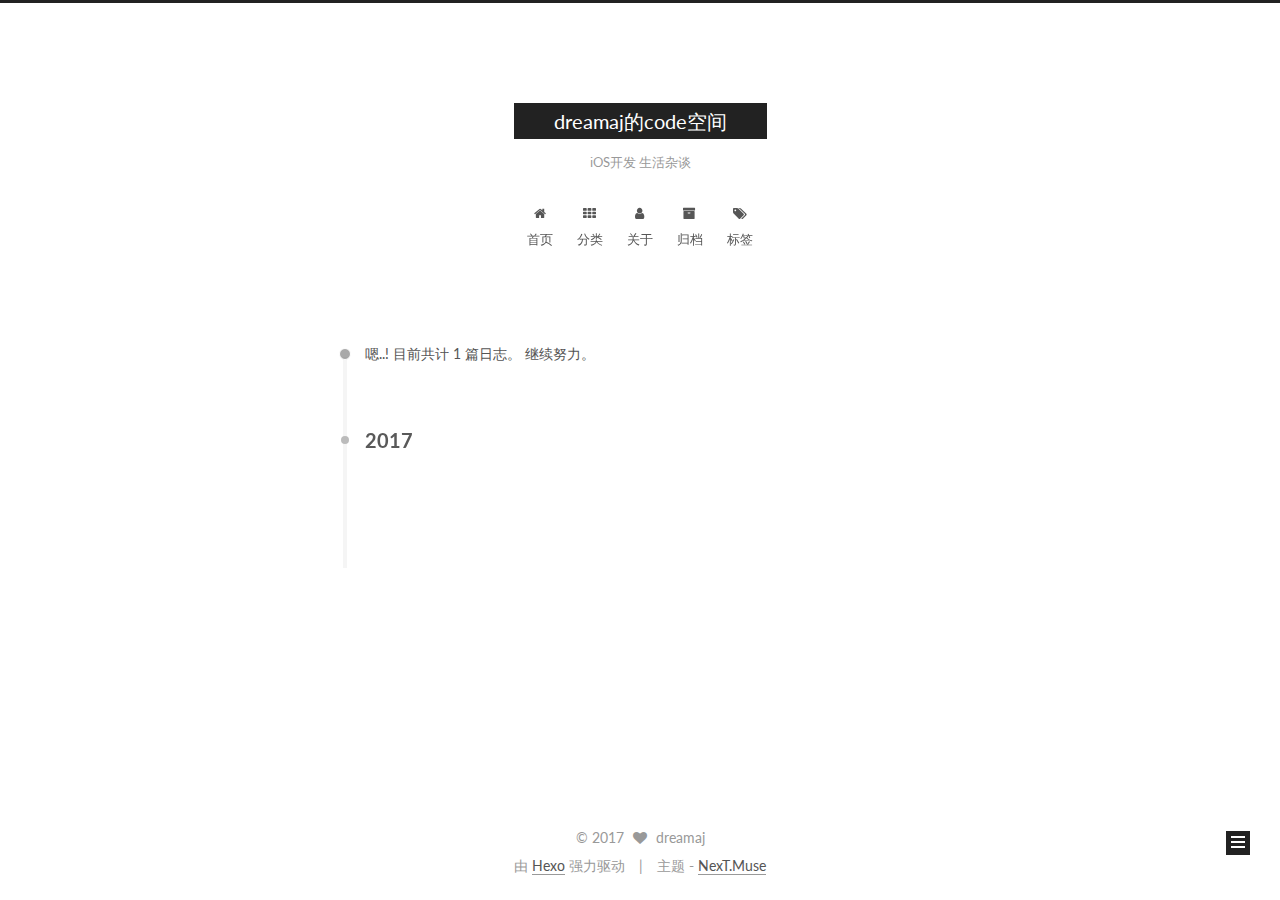
==== archives/index.html @ bb75f22f "Site updated: 2017-03-11 13:12:48" ====
<!doctype html>



  


<html class="theme-next muse use-motion" lang="zh-Hans">
<head>
  <meta charset="UTF-8"/>
<meta http-equiv="X-UA-Compatible" content="IE=edge" />
<meta name="viewport" content="width=device-width, initial-scale=1, maximum-scale=1"/>



<meta http-equiv="Cache-Control" content="no-transform" />
<meta http-equiv="Cache-Control" content="no-siteapp" />















  
  
  <link href="/lib/fancybox/source/jquery.fancybox.css?v=2.1.5" rel="stylesheet" type="text/css" />




  
  
  
  

  
    
    
  

  

  

  

  

  
    
    
    <link href="//fonts.googleapis.com/css?family=Lato:300,300italic,400,400italic,700,700italic&subset=latin,latin-ext" rel="stylesheet" type="text/css">
  






<link href="/lib/font-awesome/css/font-awesome.min.css?v=4.6.2" rel="stylesheet" type="text/css" />

<link href="/css/main.css?v=5.1.0" rel="stylesheet" type="text/css" />


  <meta name="keywords" content="Hexo, NexT" />








  <link rel="shortcut icon" type="image/x-icon" href="/favicon.ico?v=5.1.0" />






<meta name="description" content="iOS开发 生活杂谈">
<meta property="og:type" content="website">
<meta property="og:title" content="dreamaj的code空间">
<meta property="og:url" content="https://dreamaj.github.io/archives/index.html">
<meta property="og:site_name" content="dreamaj的code空间">
<meta property="og:description" content="iOS开发 生活杂谈">
<meta name="twitter:card" content="summary">
<meta name="twitter:title" content="dreamaj的code空间">
<meta name="twitter:description" content="iOS开发 生活杂谈">



<script type="text/javascript" id="hexo.configurations">
  var NexT = window.NexT || {};
  var CONFIG = {
    root: '/',
    scheme: 'Muse',
    sidebar: {"position":"left","display":"always","offset":12,"offset_float":0,"b2t":false,"scrollpercent":false},
    fancybox: true,
    motion: true,
    duoshuo: {
      userId: '0',
      author: '博主'
    },
    algolia: {
      applicationID: '',
      apiKey: '',
      indexName: '',
      hits: {"per_page":10},
      labels: {"input_placeholder":"Search for Posts","hits_empty":"We didn't find any results for the search: ${query}","hits_stats":"${hits} results found in ${time} ms"}
    }
  };
</script>



  <link rel="canonical" href="https://dreamaj.github.io/archives/"/>





  <title> 归档 | dreamaj的code空间 </title>
</head>

<body itemscope itemtype="http://schema.org/WebPage" lang="zh-Hans">

  














  
  
    
  

  <div class="container one-collumn sidebar-position-left  page-archive  ">
    <div class="headband"></div>

    <header id="header" class="header" itemscope itemtype="http://schema.org/WPHeader">
      <div class="header-inner"><div class="site-brand-wrapper">
  <div class="site-meta ">
    

    <div class="custom-logo-site-title">
      <a href="/"  class="brand" rel="start">
        <span class="logo-line-before"><i></i></span>
        <span class="site-title">dreamaj的code空间</span>
        <span class="logo-line-after"><i></i></span>
      </a>
    </div>
      
        <p class="site-subtitle">iOS开发 生活杂谈</p>
      
  </div>

  <div class="site-nav-toggle">
    <button>
      <span class="btn-bar"></span>
      <span class="btn-bar"></span>
      <span class="btn-bar"></span>
    </button>
  </div>
</div>

<nav class="site-nav">
  

  
    <ul id="menu" class="menu">
      
        
        <li class="menu-item menu-item-home">
          <a href="/" rel="section">
            
              <i class="menu-item-icon fa fa-fw fa-home"></i> <br />
            
            首页
          </a>
        </li>
      
        
        <li class="menu-item menu-item-categories">
          <a href="/categories" rel="section">
            
              <i class="menu-item-icon fa fa-fw fa-th"></i> <br />
            
            分类
          </a>
        </li>
      
        
        <li class="menu-item menu-item-about">
          <a href="/about/about.html" rel="section">
            
              <i class="menu-item-icon fa fa-fw fa-user"></i> <br />
            
            关于
          </a>
        </li>
      
        
        <li class="menu-item menu-item-archives">
          <a href="/archives" rel="section">
            
              <i class="menu-item-icon fa fa-fw fa-archive"></i> <br />
            
            归档
          </a>
        </li>
      
        
        <li class="menu-item menu-item-tags">
          <a href="/tags" rel="section">
            
              <i class="menu-item-icon fa fa-fw fa-tags"></i> <br />
            
            标签
          </a>
        </li>
      

      
    </ul>
  

  
</nav>



 </div>
    </header>

    <main id="main" class="main">
      <div class="main-inner">
        <div class="content-wrap">
          <div id="content" class="content">
            

  <section id="posts" class="posts-collapse">
    <span class="archive-move-on"></span>

    <span class="archive-page-counter">
      
      
      
        
      
      嗯..! 目前共计 1 篇日志。 继续努力。
    </span>

    

      
      
      

      
        
        <div class="collection-title">
          <h2 class="archive-year motion-element" id="archive-year-2017">2017</h2>
        </div>
      
      

      

  <article class="post post-type-normal" itemscope itemtype="http://schema.org/Article">
    <header class="post-header">

      <h1 class="post-title">
        
            <a class="post-title-link" href="/2017/03/11/hello-world/" itemprop="url">
              
                <span itemprop="name">Hello World</span>
              
            </a>
        
      </h1>

      <div class="post-meta">
        <time class="post-time" itemprop="dateCreated"
              datetime="2017-03-11T13:02:36+08:00"
              content="2017-03-11" >
          03-11
        </time>
      </div>

    </header>
  </article>



    

  </section>

  


          
          </div>
          


          

        </div>
        
          
  
  <div class="sidebar-toggle">
    <div class="sidebar-toggle-line-wrap">
      <span class="sidebar-toggle-line sidebar-toggle-line-first"></span>
      <span class="sidebar-toggle-line sidebar-toggle-line-middle"></span>
      <span class="sidebar-toggle-line sidebar-toggle-line-last"></span>
    </div>
  </div>

  <aside id="sidebar" class="sidebar">
    <div class="sidebar-inner">

      

      

      <section class="site-overview sidebar-panel sidebar-panel-active">
        <div class="site-author motion-element" itemprop="author" itemscope itemtype="http://schema.org/Person">
          <img class="site-author-image" itemprop="image"
               src="/uploads/avatar.jpg"
               alt="dreamaj" />
          <p class="site-author-name" itemprop="name">dreamaj</p>
           
              <p class="site-description motion-element" itemprop="description">iOS开发 生活杂谈</p>
          
        </div>
        <nav class="site-state motion-element">

          
            <div class="site-state-item site-state-posts">
              <a href="/archives">
                <span class="site-state-item-count">1</span>
                <span class="site-state-item-name">日志</span>
              </a>
            </div>
          

          

          

        </nav>

        

        <div class="links-of-author motion-element">
          
        </div>

        
        

        
        

        


      </section>

      

      

    </div>
  </aside>


        
      </div>
    </main>

    <footer id="footer" class="footer">
      <div class="footer-inner">
        <div class="copyright" >
  
  &copy; 
  <span itemprop="copyrightYear">2017</span>
  <span class="with-love">
    <i class="fa fa-heart"></i>
  </span>
  <span class="author" itemprop="copyrightHolder">dreamaj</span>
</div>


<div class="powered-by">
  由 <a class="theme-link" href="https://hexo.io">Hexo</a> 强力驱动
</div>

<div class="theme-info">
  主题 -
  <a class="theme-link" href="https://github.com/iissnan/hexo-theme-next">
    NexT.Muse
  </a>
</div>


        

        
      </div>
    </footer>

    
      <div class="back-to-top">
        <i class="fa fa-arrow-up"></i>
        
      </div>
    
    
  </div>

  

<script type="text/javascript">
  if (Object.prototype.toString.call(window.Promise) !== '[object Function]') {
    window.Promise = null;
  }
</script>









  




  
  <script type="text/javascript" src="/lib/jquery/index.js?v=2.1.3"></script>

  
  <script type="text/javascript" src="/lib/fastclick/lib/fastclick.min.js?v=1.0.6"></script>

  
  <script type="text/javascript" src="/lib/jquery_lazyload/jquery.lazyload.js?v=1.9.7"></script>

  
  <script type="text/javascript" src="/lib/velocity/velocity.min.js?v=1.2.1"></script>

  
  <script type="text/javascript" src="/lib/velocity/velocity.ui.min.js?v=1.2.1"></script>

  
  <script type="text/javascript" src="/lib/fancybox/source/jquery.fancybox.pack.js?v=2.1.5"></script>


  


  <script type="text/javascript" src="/js/src/utils.js?v=5.1.0"></script>

  <script type="text/javascript" src="/js/src/motion.js?v=5.1.0"></script>



  
  

  
  
    <script type="text/javascript" id="motion.page.archive">
      $('.archive-year').velocity('transition.slideLeftIn');
    </script>
  


  


  <script type="text/javascript" src="/js/src/bootstrap.js?v=5.1.0"></script>



  



  




	





  





  





  



  
  

  

  

  

  


  

</body>
</html>
---- css/main.css ----
/* normalize.css v3.0.2 | MIT License | git.io/normalize */
html {
  font-family: sans-serif; /* 1 */
  -ms-text-size-adjust: 100%; /* 2 */
  -webkit-text-size-adjust: 100%; /* 2 */
}
body {
  margin: 0;
}
article,
aside,
details,
figcaption,
figure,
footer,
header,
hgroup,
main,
menu,
nav,
section,
summary {
  display: block;
}
audio,
canvas,
progress,
video {
  display: inline-block; /* 1 */
  vertical-align: baseline; /* 2 */
}
audio:not([controls]) {
  display: none;
  height: 0;
}
[hidden],
template {
  display: none;
}
a {
  background-color: transparent;
}
a:active,
a:hover {
  outline: 0;
}
abbr[title] {
  border-bottom: 1px dotted;
}
b,
strong {
  font-weight: bold;
}
dfn {
  font-style: italic;
}
h1 {
  font-size: 2em;
  margin: 0.67em 0;
}
mark {
  background: #ff0;
  color: #000;
}
small {
  font-size: 80%;
}
sub,
sup {
  font-size: 75%;
  line-height: 0;
  position: relative;
  vertical-align: baseline;
}
sup {
  top: -0.5em;
}
sub {
  bottom: -0.25em;
}
img {
  border: 0;
}
svg:not(:root) {
  overflow: hidden;
}
figure {
  margin: 1em 40px;
}
hr {
  -moz-box-sizing: content-box;
  box-sizing: content-box;
  height: 0;
}
pre {
  overflow: auto;
}
code,
kbd,
pre,
samp {
  font-family: monospace, monospace;
  font-size: 1em;
}
button,
input,
optgroup,
select,
textarea {
  color: inherit; /* 1 */
  font: inherit; /* 2 */
  margin: 0; /* 3 */
}
button {
  overflow: visible;
}
button,
select {
  text-transform: none;
}
button,
html input[type="button"],
input[type="reset"],
input[type="submit"] {
  -webkit-appearance: button; /* 2 */
  cursor: pointer; /* 3 */
}
button[disabled],
html input[disabled] {
  cursor: default;
}
button::-moz-focus-inner,
input::-moz-focus-inner {
  border: 0;
  padding: 0;
}
input {
  line-height: normal;
}
input[type="checkbox"],
input[type="radio"] {
  box-sizing: border-box; /* 1 */
  padding: 0; /* 2 */
}
input[type="number"]::-webkit-inner-spin-button,
input[type="number"]::-webkit-outer-spin-button {
  height: auto;
}
input[type="search"] {
  -webkit-appearance: textfield; /* 1 */
  -moz-box-sizing: content-box;
  -webkit-box-sizing: content-box; /* 2 */
  box-sizing: content-box;
}
input[type="search"]::-webkit-search-cancel-button,
input[type="search"]::-webkit-search-decoration {
  -webkit-appearance: none;
}
fieldset {
  border: 1px solid #c0c0c0;
  margin: 0 2px;
  padding: 0.35em 0.625em 0.75em;
}
legend {
  border: 0; /* 1 */
  padding: 0; /* 2 */
}
textarea {
  overflow: auto;
}
optgroup {
  font-weight: bold;
}
table {
  border-collapse: collapse;
  border-spacing: 0;
}
td,
th {
  padding: 0;
}
::selection {
  background: #262a30;
  color: #fff;
}
body {
  position: relative;
  font-family: 'Lato', "PingFang SC", "Microsoft YaHei", sans-serif;
  font-size: 14px;
  line-height: 2;
  color: #555;
  background: #fff;
}
@media (max-width: 767px) {
  body {
    padding-right: 0 !important;
  }
}
@media (min-width: 768px) and (max-width: 991px) {
  body {
    padding-right: 0 !important;
  }
}
@media (min-width: 1600px) {
  body {
    font-size: 16px;
  }
}
h1,
h2,
h3,
h4,
h5,
h6 {
  margin: 0;
  padding: 0;
  font-weight: bold;
  line-height: 1.5;
  font-family: 'Lato', "PingFang SC", "Microsoft YaHei", sans-serif;
}
h2,
h3,
h4,
h5,
h6 {
  margin: 20px 0 15px;
}
h1 {
  font-size: 22px;
}
@media (max-width: 767px) {
  h1 {
    font-size: 18px;
  }
}
h2 {
  font-size: 20px;
}
@media (max-width: 767px) {
  h2 {
    font-size: 16px;
  }
}
h3 {
  font-size: 18px;
}
@media (max-width: 767px) {
  h3 {
    font-size: 14px;
  }
}
h4 {
  font-size: 16px;
}
@media (max-width: 767px) {
  h4 {
    font-size: 12px;
  }
}
h5 {
  font-size: 14px;
}
@media (max-width: 767px) {
  h5 {
    font-size: 10px;
  }
}
h6 {
  font-size: 12px;
}
@media (max-width: 767px) {
  h6 {
    font-size: 8px;
  }
}
p {
  margin: 0 0 25px 0;
}
a {
  color: #555;
  text-decoration: none;
  border-bottom: 1px solid #999;
  word-wrap: break-word;
}
a:hover {
  color: #222;
  border-bottom-color: #222;
}
blockquote {
  margin: 0;
  padding: 0;
}
img {
  display: block;
  margin: auto;
  max-width: 100%;
  height: auto;
}
hr {
  margin: 40px 0;
  height: 3px;
  border: none;
  background-color: #ddd;
  background-image: repeating-linear-gradient(-45deg, #fff, #fff 4px, transparent 4px, transparent 8px);
}
blockquote {
  padding: 0 15px;
  color: #666;
  border-left: 4px solid #ddd;
}
blockquote cite::before {
  content: "-";
  padding: 0 5px;
}
dt {
  font-weight: 700;
}
dd {
  margin: 0;
  padding: 0;
}
.text-left {
  text-align: left;
}
.text-center {
  text-align: center;
}
.text-right {
  text-align: right;
}
.text-justify {
  text-align: justify;
}
.text-nowrap {
  white-space: nowrap;
}
.text-lowercase {
  text-transform: lowercase;
}
.text-uppercase {
  text-transform: uppercase;
}
.text-capitalize {
  text-transform: capitalize;
}
.center-block {
  display: block;
  margin-left: auto;
  margin-right: auto;
}
.clearfix:before,
.clearfix:after {
  content: " ";
  display: table;
}
.clearfix:after {
  clear: both;
}
.pullquote {
  width: 45%;
}
.pullquote.left {
  float: left;
  margin-left: 5px;
  margin-right: 10px;
}
.pullquote.right {
  float: right;
  margin-left: 10px;
  margin-right: 5px;
}
.affix.affix.affix {
  position: fixed;
}
.translation {
  margin-top: -20px;
  font-size: 14px;
  color: #999;
}
.scrollbar-measure {
  width: 100px;
  height: 100px;
  overflow: scroll;
  position: absolute;
  top: -9999px;
}
.use-motion .motion-element {
  opacity: 0;
}
table {
  margin: 20px 0;
  width: 100%;
  border-collapse: collapse;
  border-spacing: 0;
  border: 1px solid #ddd;
  font-size: 14px;
  table-layout: fixed;
  word-wrap: break-all;
}
table>tbody>tr:nth-of-type(odd) {
  background-color: #f9f9f9;
}
table>tbody>tr:hover {
  background-color: #f5f5f5;
}
caption,
th,
td {
  padding: 8px;
  text-align: left;
  vertical-align: middle;
  font-weight: normal;
}
th,
td {
  border-bottom: 3px solid #ddd;
  border-right: 1px solid #eee;
}
th {
  padding-bottom: 10px;
  font-weight: 700;
}
td {
  border-bottom-width: 1px;
}
html,
body {
  height: 100%;
}
.container {
  position: relative;
  min-height: 100%;
}
.header-inner {
  margin: 0 auto;
  padding: 100px 0 70px;
  width: 700px;
}
@media (min-width: 1600px) {
  .container .header-inner {
    width: 900px;
  }
}
.main {
  padding-bottom: 150px;
}
.main-inner {
  margin: 0 auto;
  width: 700px;
}
@media (min-width: 1600px) {
  .container .main-inner {
    width: 900px;
  }
}
.footer {
  position: absolute;
  left: 0;
  bottom: 0;
  width: 100%;
  min-height: 50px;
}
.footer-inner {
  box-sizing: border-box;
  margin: 20px auto;
  width: 700px;
}
@media (min-width: 1600px) {
  .container .footer-inner {
    width: 900px;
  }
}
pre,
.highlight {
  overflow: auto;
  margin: 20px 0;
  padding: 0;
  font-size: 13px;
  color: #ccc;
  background: #2d2d2d;
  line-height: 1.6;
}
pre,
code {
  font-family: consolas, Menlo, "PingFang SC", "Microsoft YaHei", monospace;
}
code {
  padding: 2px 4px;
  word-wrap: break-word;
  color: #555;
  background: #eee;
  border-radius: 3px;
  font-size: 13px;
}
pre code {
  padding: 0;
  color: #ccc;
  background: none;
  text-shadow: none;
}
.highlight {
  border-radius: 1px;
}
.highlight pre {
  border: none;
  margin: 0;
  padding: 10px 0;
}
.highlight table {
  margin: 0;
  width: auto;
  border: none;
}
.highlight td {
  border: none;
  padding: 0;
}
.highlight figcaption {
  font-size: 1em;
  color: #ccc;
  line-height: 1em;
  margin-bottom: 1em;
}
.highlight figcaption:before,
.highlight figcaption:after {
  content: " ";
  display: table;
}
.highlight figcaption:after {
  clear: both;
}
.highlight figcaption a {
  float: right;
  color: #ccc;
}
.highlight figcaption a:hover {
  border-bottom-color: #ccc;
}
.highlight .gutter pre {
  padding-left: 10px;
  padding-right: 10px;
  color: #999;
  text-align: right;
  background-color: #1b1b1b;
}
.highlight .code pre {
  padding-left: 10px;
  padding-right: 10px;
  background-color: #2d2d2d;
}
.highlight .line {
  height: 20px;
}
.gutter {
  -webkit-user-select: none;
  -moz-user-select: none;
  -ms-user-select: none;
  user-select: none;
}
.gist table {
  width: auto;
}
.gist table td {
  border: none;
}
pre .deletion {
  background: #008000;
}
pre .addition {
  background: #800000;
}
pre .meta {
  color: #c9c;
}
pre .comment {
  color: #999;
}
pre .variable,
pre .attribute,
pre .tag,
pre .regexp,
pre .ruby .constant,
pre .xml .tag .title,
pre .xml .pi,
pre .xml .doctype,
pre .html .doctype,
pre .css .id,
pre .css .class,
pre .css .pseudo {
  color: #f2777a;
}
pre .number,
pre .preprocessor,
pre .built_in,
pre .literal,
pre .params,
pre .constant,
pre .command {
  color: #f99157;
}
pre .ruby .class .title,
pre .css .rules .attribute,
pre .string,
pre .value,
pre .inheritance,
pre .header,
pre .ruby .symbol,
pre .xml .cdata,
pre .special,
pre .number,
pre .formula {
  color: #9c9;
}
pre .title,
pre .css .hexcolor {
  color: #6cc;
}
pre .function,
pre .python .decorator,
pre .python .title,
pre .ruby .function .title,
pre .ruby .title .keyword,
pre .perl .sub,
pre .javascript .title,
pre .coffeescript .title {
  color: #69c;
}
pre .keyword,
pre .javascript .function {
  color: #c9c;
}
.full-image.full-image.full-image {
  border: none;
  max-width: 100%;
  width: auto;
  margin: 20px auto;
}
@media (min-width: 992px) {
  .full-image.full-image.full-image {
    max-width: none;
    width: 110%;
    margin: 25px -5%;
  }
}
.blockquote-center,
.page-home .post-type-quote blockquote,
.page-post-detail .post-type-quote blockquote {
  position: relative;
  margin: 40px 0;
  padding: 0;
  border-left: none;
  text-align: center;
}
.blockquote-center::before,
.page-home .post-type-quote blockquote::before,
.page-post-detail .post-type-quote blockquote::before,
.blockquote-center::after,
.page-home .post-type-quote blockquote::after,
.page-post-detail .post-type-quote blockquote::after {
  position: absolute;
  content: ' ';
  display: block;
  width: 100%;
  height: 24px;
  opacity: 0.2;
  background-repeat: no-repeat;
  background-position: 0 -6px;
  background-size: 22px 22px;
}
.blockquote-center::before,
.page-home .post-type-quote blockquote::before,
.page-post-detail .post-type-quote blockquote::before {
  top: -20px;
  background-image: url("../images/quote-l.svg");
  border-top: 1px solid #ccc;
}
.blockquote-center::after,
.page-home .post-type-quote blockquote::after,
.page-post-detail .post-type-quote blockquote::after {
  bottom: -20px;
  background-image: url("../images/quote-r.svg");
  border-bottom: 1px solid #ccc;
  background-position: 100% 8px;
}
.blockquote-center p,
.page-home .post-type-quote blockquote p,
.page-post-detail .post-type-quote blockquote p,
.blockquote-center div,
.page-home .post-type-quote blockquote div,
.page-post-detail .post-type-quote blockquote div {
  text-align: center;
}
.post .post-body .group-picture img {
  box-sizing: border-box;
  padding: 0 3px;
  border: none;
}
.post .group-picture-row {
  overflow: hidden;
  margin-top: 6px;
}
.post .group-picture-row:first-child {
  margin-top: 0;
}
.post .group-picture-column {
  float: left;
}
.page-post-detail .post-body .group-picture-column {
  float: none;
  margin-top: 10px;
  width: auto !important;
}
.page-post-detail .post-body .group-picture-column img {
  margin: 0 auto;
}
.page-archive .group-picture-container {
  overflow: hidden;
}
.page-archive .group-picture-row {
  float: left;
}
.page-archive .group-picture-row:first-child {
  margin-top: 6px;
}
.page-archive .group-picture-column {
  max-width: 150px;
  max-height: 150px;
}
.note {
  padding: 20px;
  margin: 20px 0;
  border: 1px solid #eee;
  border-left-width: 5px;
  border-radius: 3px;
}
.note h2,
.note h3,
.note h4,
.note h5,
.note h6 {
  margin-top: 0;
  margin-bottom: 5px;
}
.note p:last-child {
  margin-bottom: 0;
}
.note code {
  border-radius: 3px;
}
.note+.note {
  margin-top: -5px;
}
.default {
  border-left-color: #777;
}
.default h2,
.default h3,
.default h4,
.default h5,
.default h6 {
  color: #777;
}
.primary {
  border-left-color: #428bca;
}
.primary h2,
.primary h3,
.primary h4,
.primary h5,
.primary h6 {
  color: #428bca;
}
.success {
  border-left-color: #5cb85c;
}
.success h2,
.success h3,
.success h4,
.success h5,
.success h6 {
  color: #5cb85c;
}
.danger {
  border-left-color: #d9534f;
}
.danger h2,
.danger h3,
.danger h4,
.danger h5,
.danger h6 {
  color: #d9534f;
}
.warning {
  border-left-color: #f0ad4e;
}
.warning h2,
.warning h3,
.warning h4,
.warning h5,
.warning h6 {
  color: #f0ad4e;
}
.info {
  border-left-color: #5bc0de;
}
.info h2,
.info h3,
.info h4,
.info h5,
.info h6 {
  color: #5bc0de;
}
.exturl {
  background-color: transparent;
  cursor: pointer;
  border-bottom: 1px solid #999;
}
.exturl .fa {
  font-size: 14px;
}
.exturl:active,
.exturl:hover {
  outline: 0;
  color: #222;
  border-bottom-color: #222;
}
.btn {
  display: inline-block;
  padding: 0 20px;
  font-size: 14px;
  color: #fff;
  background: #222;
  border: 2px solid #222;
  text-decoration: none;
  border-radius: 0;
  transition-property: background-color;
  transition-duration: 0.2s;
  transition-timing-function: ease-in-out;
  transition-delay: 0s;
}
.btn:hover,
.post-button .btn:hover {
  border-color: #222;
  color: #222;
  background: #fff;
}
.btn-bar {
  display: block;
  width: 22px;
  height: 2px;
  background: #555;
  border-radius: 1px;
}
.btn-bar+.btn-bar {
  margin-top: 4px;
}
.pagination {
  margin: 120px 0 40px;
  text-align: center;
  border-top: 1px solid #eee;
}
.page-number-basic,
.pagination .prev,
.pagination .next,
.pagination .page-number,
.pagination .space {
  display: inline-block;
  position: relative;
  top: -1px;
  margin: 0 10px;
  padding: 0 10px;
  line-height: 30px;
}
@media (max-width: 767px) {
  .page-number-basic,
  .pagination .prev,
  .pagination .next,
  .pagination .page-number,
  .pagination .space {
    margin: 0 5px;
  }
}
.pagination .prev,
.pagination .next,
.pagination .page-number {
  border-bottom: 0;
  border-top: 1px solid #eee;
  transition-property: border-color;
  transition-duration: 0.2s;
  transition-timing-function: ease-in-out;
  transition-delay: 0s;
}
.pagination .prev:hover,
.pagination .next:hover,
.pagination .page-number:hover {
  border-top-color: #222;
}
.pagination .space {
  padding: 0;
  margin: 0;
}
.pagination .prev {
  margin-left: 0;
}
.pagination .next {
  margin-right: 0;
}
.pagination .page-number.current {
  color: #fff;
  background: #ccc;
  border-top-color: #ccc;
}
@media (max-width: 767px) {
  .pagination {
    border-top: none;
  }
  .pagination .prev,
  .pagination .next,
  .pagination .page-number {
    margin-bottom: 10px;
    border-top: 0;
    border-bottom: 1px solid #eee;
  }
  .pagination .prev:hover,
  .pagination .next:hover,
  .pagination .page-number:hover {
    border-bottom-color: #222;
  }
}
.comments {
  margin: 60px 20px 0;
}
.tag-cloud {
  text-align: center;
}
.tag-cloud a {
  display: inline-block;
  margin: 10px;
}
.back-to-top {
  box-sizing: border-box;
  position: fixed;
  bottom: -100px;
  right: 30px;
  z-index: 1050;
  padding: 0 6px;
  width: 24px;
  background: #222;
  font-size: 12px;
  opacity: 1;
  color: #fff;
  cursor: pointer;
  text-align: center;
  -webkit-transform: translateZ(0);
  transition-property: bottom;
  transition-duration: 0.2s;
  transition-timing-function: ease-in-out;
  transition-delay: 0s;
}
@media (max-width: 767px) {
  .back-to-top {
    display: none;
  }
}
@media (min-width: 768px) and (max-width: 991px) {
  .back-to-top {
    display: none;
  }
}
.back-to-top.back-to-top-on {
  bottom: 19px;
}
.header {
  background: #fff;
}
.header-inner {
  position: relative;
}
.headband {
  height: 3px;
  background: #222;
}
.site-meta {
  margin: 0;
  text-align: center;
}
@media (max-width: 767px) {
  .site-meta {
    text-align: center;
  }
}
.brand {
  position: relative;
  display: inline-block;
  padding: 0 40px;
  color: #fff;
  background: #222;
  border-bottom: none;
}
.brand:hover {
  color: #fff;
}
.logo {
  display: inline-block;
  margin-right: 5px;
  line-height: 36px;
  vertical-align: top;
}
.site-title {
  display: inline-block;
  vertical-align: top;
  line-height: 36px;
  font-size: 20px;
  font-weight: normal;
  font-family: 'Lato', "PingFang SC", "Microsoft YaHei", sans-serif;
}
.site-subtitle {
  margin-top: 10px;
  font-size: 13px;
  color: #999;
}
.use-motion .brand {
  opacity: 0;
}
.use-motion .logo,
.use-motion .site-title,
.use-motion .site-subtitle {
  opacity: 0;
  position: relative;
  top: -10px;
}
.site-nav-toggle {
  display: none;
  position: absolute;
  top: 10px;
  left: 10px;
}
@media (max-width: 767px) {
  .site-nav-toggle {
    display: block;
  }
}
.site-nav-toggle button {
  margin-top: 2px;
  padding: 9px 10px;
  background: transparent;
  border: none;
}
@media (max-width: 767px) {
  .site-nav {
    display: none;
    margin: 0 -10px;
    padding: 0 10px;
    clear: both;
    border-top: 1px solid #ddd;
  }
}
@media (min-width: 768px) and (max-width: 991px) {
  .site-nav {
    display: block !important;
  }
}
@media (min-width: 992px) {
  .site-nav {
    display: block !important;
  }
}
.menu {
  margin-top: 20px;
  padding-left: 0;
  text-align: center;
}
.menu .menu-item {
  display: inline-block;
  margin: 0 10px;
  list-style: none;
}
@media screen and (max-width: 767px) {
  .menu .menu-item {
    margin-top: 10px;
  }
}
.menu .menu-item a {
  display: block;
  font-size: 13px;
  line-height: inherit;
  border-bottom: 1px solid transparent;
  transition-property: border-color;
  transition-duration: 0.2s;
  transition-timing-function: ease-in-out;
  transition-delay: 0s;
}
.menu .menu-item a:hover {
  border-bottom-color: #222;
}
.menu .menu-item .fa {
  margin-right: 5px;
}
.use-motion .menu-item {
  opacity: 0;
}
.post-body {
  font-family: 'Lato', "PingFang SC", "Microsoft YaHei", sans-serif;
}
@media (max-width: 767px) {
  .post-body {
    word-break: break-word;
  }
}
.post-body .fancybox img {
  display: block !important;
  margin: 0 auto;
  cursor: pointer;
  cursor: zoom-in;
  cursor: -webkit-zoom-in;
}
.post-body .image-caption,
.post-body .figure .caption {
  margin: 10px auto 15px;
  text-align: center;
  font-size: 14px;
  color: #999;
  font-weight: bold;
  line-height: 1;
}
.post-sticky-flag {
  display: inline-block;
  font-size: 16px;
  -ms-transform: rotate(30deg);
  -webkit-transform: rotate(30deg);
  -moz-transform: rotate(30deg);
  -ms-transform: rotate(30deg);
  -o-transform: rotate(30deg);
  transform: rotate(30deg);
}
.posts-expand {
  padding-top: 40px;
}
@media (max-width: 767px) {
  .posts-expand {
    margin: 0 20px;
  }
  .post-body pre,
  .post-body .highlight {
    padding: 10px;
  }
  .post-body pre .gutter pre,
  .post-body .highlight .gutter pre {
    padding-right: 10px;
  }
}
@media (min-width: 992px) {
  .posts-expand .post-body {
    text-align: justify;
  }
}
.posts-expand .post-body h2,
.posts-expand .post-body h3,
.posts-expand .post-body h4,
.posts-expand .post-body h5,
.posts-expand .post-body h6 {
  padding-top: 10px;
}
.posts-expand .post-body h2 .header-anchor,
.posts-expand .post-body h3 .header-anchor,
.posts-expand .post-body h4 .header-anchor,
.posts-expand .post-body h5 .header-anchor,
.posts-expand .post-body h6 .header-anchor {
  float: right;
  margin-left: 10px;
  color: #ccc;
  border-bottom-style: none;
  visibility: hidden;
}
.posts-expand .post-body h2 .header-anchor:hover,
.posts-expand .post-body h3 .header-anchor:hover,
.posts-expand .post-body h4 .header-anchor:hover,
.posts-expand .post-body h5 .header-anchor:hover,
.posts-expand .post-body h6 .header-anchor:hover {
  color: inherit;
}
.posts-expand .post-body h2:hover .header-anchor,
.posts-expand .post-body h3:hover .header-anchor,
.posts-expand .post-body h4:hover .header-anchor,
.posts-expand .post-body h5:hover .header-anchor,
.posts-expand .post-body h6:hover .header-anchor {
  visibility: visible;
}
.posts-expand .post-body ul li {
  list-style: circle;
}
.posts-expand .post-body img {
  box-sizing: border-box;
  margin: auto;
  padding: 3px;
  border: 1px solid #ddd;
}
.posts-expand .fancybox img {
  margin: 0 auto;
}
@media (max-width: 767px) {
  .posts-collapse {
    margin: 0 20px;
  }
  .posts-collapse .post-title,
  .posts-collapse .post-meta {
    display: block;
    width: auto;
    text-align: left;
  }
}
.posts-collapse {
  position: relative;
  z-index: 1010;
  margin-left: 55px;
}
.posts-collapse::after {
  content: " ";
  position: absolute;
  top: 20px;
  left: 0;
  margin-left: -2px;
  width: 4px;
  height: 100%;
  background: #f5f5f5;
  z-index: -1;
}
@media (max-width: 767px) {
  .posts-collapse {
    margin: 0 20px;
  }
}
.posts-collapse .collection-title {
  position: relative;
  margin: 60px 0;
}
.posts-collapse .collection-title h2 {
  margin-left: 20px;
}
.posts-collapse .collection-title small {
  color: #bbb;
}
.posts-collapse .collection-title::before {
  content: " ";
  position: absolute;
  left: 0;
  top: 50%;
  margin-left: -4px;
  margin-top: -4px;
  width: 8px;
  height: 8px;
  background: #bbb;
  border-radius: 50%;
}
.posts-collapse .post {
  margin: 30px 0;
}
.posts-collapse .post-header {
  position: relative;
  transition-duration: 0.2s;
  transition-timing-function: ease-in-out;
  transition-delay: 0s;
  transition-property: border;
  border-bottom: 1px dashed #ccc;
}
.posts-collapse .post-header::before {
  content: " ";
  position: absolute;
  left: 0;
  top: 12px;
  width: 6px;
  height: 6px;
  margin-left: -4px;
  background: #bbb;
  border-radius: 50%;
  border: 1px solid #fff;
  transition-duration: 0.2s;
  transition-timing-function: ease-in-out;
  transition-delay: 0s;
  transition-property: background;
}
.posts-collapse .post-header:hover {
  border-bottom-color: #666;
}
.posts-collapse .post-header:hover::before {
  background: #222;
}
.posts-collapse .post-meta {
  position: absolute;
  font-size: 12px;
  left: 20px;
  top: 5px;
}
.posts-collapse .post-comments-count {
  display: none;
}
.posts-collapse .post-title {
  margin-left: 60px;
  font-size: 16px;
  font-weight: normal;
  line-height: inherit;
}
.posts-collapse .post-title::after {
  margin-left: 3px;
  opacity: 0.6;
}
.posts-collapse .post-title a {
  color: #666;
  border-bottom: none;
}
.page-home .post-type-quote .post-header,
.page-post-detail .post-type-quote .post-header,
.page-home .post-type-quote .post-tags,
.page-post-detail .post-type-quote .post-tags {
  display: none;
}
.posts-expand .post-title {
  font-size: 26px;
  text-align: center;
  word-break: break-word;
  font-weight: 400;
}
@media (max-width: 767px) {
  .posts-expand .post-title {
    font-size: 22px;
  }
}
.posts-expand .post-title-link {
  display: inline-block;
  position: relative;
  color: #555;
  border-bottom: none;
  line-height: 1.2;
  vertical-align: top;
}
.posts-expand .post-title-link::before {
  content: "";
  position: absolute;
  width: 100%;
  height: 2px;
  bottom: 0;
  left: 0;
  background-color: #000;
  visibility: hidden;
  -webkit-transform: scaleX(0);
  -moz-transform: scaleX(0);
  -ms-transform: scaleX(0);
  -o-transform: scaleX(0);
  transform: scaleX(0);
  transition-duration: 0.2s;
  transition-timing-function: ease-in-out;
  transition-delay: 0s;
}
.posts-expand .post-title-link:hover::before {
  visibility: visible;
  -webkit-transform: scaleX(1);
  -moz-transform: scaleX(1);
  -ms-transform: scaleX(1);
  -o-transform: scaleX(1);
  transform: scaleX(1);
}
.posts-expand .post-title-link .fa {
  font-size: 16px;
}
.posts-expand .post-meta {
  margin: 3px 0 60px 0;
  color: #999;
  font-family: 'Lato', "PingFang SC", "Microsoft YaHei", sans-serif;
  font-size: 12px;
  text-align: center;
}
.posts-expand .post-meta .post-category-list {
  display: inline-block;
  margin: 0;
  padding: 3px;
}
.posts-expand .post-meta .post-category-list-link {
  color: #999;
}
.posts-expand .post-meta .post-description {
  font-size: 14px;
  margin-top: 2px;
}
.post-meta-divider {
  margin: 0 0.5em;
}
.post-meta-item-icon {
  margin-right: 3px;
}
@media (min-width: 768px) and (max-width: 991px) {
  .post-meta-item-icon {
    display: inline-block;
  }
}
@media (max-width: 767px) {
  .post-meta-item-icon {
    display: inline-block;
  }
}
@media (min-width: 768px) and (max-width: 991px) {
  .post-meta-item-text {
    display: none;
  }
}
@media (max-width: 767px) {
  .post-meta-item-text {
    display: none;
  }
}
@media (max-width: 767px) {
  .posts-expand .post-comments-count {
    display: none;
  }
}
.social-like {
  font-size: 14px;
  height: 20px;
  text-align: center;
  border-top: 1px solid #eee;
  padding-top: 9px;
  margin-top: 45px;
  display: flex;
  justify-content: center;
}
.vk_like {
  width: 85px;
  height: 21px;
  padding-top: 7px;
  align-self: center;
}
.fb_like {
  height: 30px;
  align-self: center;
}
.post-button {
  margin-top: 50px;
}
.post-button .btn {
  color: #fff;
  font-size: 14px;
  background: #222;
  border-radius: 0;
  line-height: 2;
  margin: 0 4px 8px 4px;
}
.post-button .fa-fw {
  width: 1.285714285714286em;
  text-align: left;
}
.posts-expand .post-tags {
  margin-top: 40px;
  text-align: center;
}
.posts-expand .post-tags a {
  display: inline-block;
  margin-right: 10px;
  font-size: 13px;
}
.post-nav {
  display: table;
  margin-top: 15px;
  width: 100%;
  border-top: 1px solid #eee;
}
.post-nav-divider {
  display: table-cell;
  width: 10%;
}
.post-nav-item {
  display: table-cell;
  padding: 10px 0 0 0;
  width: 45%;
  vertical-align: top;
}
.post-nav-item a {
  position: relative;
  display: block;
  line-height: 25px;
  font-size: 14px;
  color: #555;
  border-bottom: none;
}
.post-nav-item a:hover {
  color: #222;
  border-bottom: none;
}
.post-nav-item a:active {
  top: 2px;
}
.post-nav-item .fa {
  position: absolute;
  top: 8px;
  left: 0;
  font-size: 12px;
}
.post-nav-next a {
  padding-left: 15px;
}
.post-nav-prev {
  text-align: right;
}
.post-nav-prev a {
  padding-right: 15px;
}
.post-nav-prev .fa {
  right: 0;
  left: auto;
}
.posts-expand .post-eof {
  display: block;
  margin: 80px auto 60px;
  width: 8%;
  height: 1px;
  background: #ccc;
  text-align: center;
}
.post:last-child .post-eof.post-eof.post-eof {
  display: none;
}
.post-gallery {
  display: table;
  table-layout: fixed;
  width: 100%;
  border-collapse: separate;
}
.post-gallery-row {
  display: table-row;
}
.post-gallery .post-gallery-img {
  display: table-cell;
  text-align: center;
  vertical-align: middle;
  border: none;
}
.post-gallery .post-gallery-img img {
  max-width: 100%;
  max-height: 100%;
  border: none;
}
.fancybox-close,
.fancybox-close:hover {
  border: none;
}
.sidebar {
  position: fixed;
  right: 0;
  top: 0;
  bottom: 0;
  width: 0;
  z-index: 1040;
  box-shadow: inset 0 2px 6px #000;
  background: #222;
  -webkit-transform: translateZ(0);
}
.sidebar a {
  color: #999;
  border-bottom-color: #555;
}
.sidebar a:hover {
  color: #eee;
}
@media (min-width: 768px) and (max-width: 991px) {
  .sidebar {
    display: none !important;
  }
}
@media (max-width: 767px) {
  .sidebar {
    display: none !important;
  }
}
.sidebar-inner {
  position: relative;
  padding: 20px 10px;
  color: #999;
  text-align: center;
}
.sidebar-toggle {
  position: fixed;
  right: 30px;
  bottom: 45px;
  width: 14px;
  height: 14px;
  padding: 5px;
  background: #222;
  line-height: 0;
  z-index: 1050;
  cursor: pointer;
  -webkit-transform: translateZ(0);
}
@media (min-width: 768px) and (max-width: 991px) {
  .sidebar-toggle {
    display: none;
  }
}
@media (max-width: 767px) {
  .sidebar-toggle {
    display: none;
  }
}
.sidebar-toggle-line {
  position: relative;
  display: inline-block;
  vertical-align: top;
  height: 2px;
  width: 100%;
  background: #fff;
  margin-top: 3px;
}
.sidebar-toggle-line:first-child {
  margin-top: 0;
}
.site-author-image {
  display: block;
  margin: 0 auto;
  padding: 2px;
  max-width: 96px;
  height: auto;
  border: 2px solid #333;
}
.site-author-name {
  margin: 5px 0 0;
  text-align: center;
  color: #f5f5f5;
  font-weight: normal;
}
.site-description {
  margin-top: 5px;
  text-align: center;
  font-size: 14px;
  color: #999;
}
.site-state {
  overflow: hidden;
  line-height: 1.4;
  white-space: nowrap;
  text-align: center;
}
.site-state-item {
  display: inline-block;
  padding: 0 15px;
  border-left: 1px solid #333;
}
.site-state-item:first-child {
  border-left: none;
}
.site-state-item a {
  border-bottom: none;
}
.site-state-item-count {
  display: block;
  text-align: center;
  color: inherit;
  font-weight: 600;
  font-size: 18px;
}
.site-state-item-name {
  font-size: 13px;
  color: inherit;
}
.feed-link {
  margin-top: 20px;
}
.feed-link a {
  display: inline-block;
  padding: 0 15px;
  color: #fc6423;
  border: 1px solid #fc6423;
  border-radius: 4px;
}
.feed-link a i {
  color: #fc6423;
  font-size: 14px;
}
.feed-link a:hover {
  color: #fff;
  background: #fc6423;
}
.feed-link a:hover i {
  color: #fff;
}
.links-of-author {
  margin-top: 20px;
}
.links-of-author a {
  display: inline-block;
  vertical-align: middle;
  margin-right: 10px;
  margin-bottom: 10px;
  border-bottom-color: #555;
  font-size: 13px;
}
.links-of-author a:before {
  display: inline-block;
  vertical-align: middle;
  margin-right: 3px;
  content: " ";
  width: 4px;
  height: 4px;
  border-radius: 50%;
  background: #333973;
}
.links-of-blogroll {
  font-size: 13px;
}
.links-of-blogroll-title {
  margin-top: 20px;
  font-size: 14px;
  font-weight: 600;
}
.links-of-blogroll-list {
  margin: 0;
  padding: 0;
  list-style: none;
}
.links-of-blogroll-item {
  padding: 2px 10px;
}
.sidebar-nav {
  margin: 0 0 20px;
  padding-left: 0;
}
.sidebar-nav li {
  display: inline-block;
  cursor: pointer;
  border-bottom: 1px solid transparent;
  font-size: 14px;
  color: #555;
}
.sidebar-nav li:hover {
  color: #f5f5f5;
}
.page-post-detail .sidebar-nav-toc {
  padding: 0 5px;
}
.page-post-detail .sidebar-nav-overview {
  margin-left: 10px;
}
.sidebar-nav .sidebar-nav-active {
  color: #87daff;
  border-bottom-color: #87daff;
}
.sidebar-nav .sidebar-nav-active:hover {
  color: #87daff;
}
.sidebar-panel {
  display: none;
}
.sidebar-panel-active {
  display: block;
}
.post-toc-empty {
  font-size: 14px;
  color: #666;
}
.post-toc-wrap {
  overflow: hidden;
}
.post-toc {
  overflow: auto;
}
.post-toc ol {
  margin: 0;
  padding: 0 2px 5px 10px;
  text-align: left;
  list-style: none;
  font-size: 14px;
}
.post-toc ol > ol {
  padding-left: 0;
}
.post-toc ol a {
  transition-duration: 0.2s;
  transition-timing-function: ease-in-out;
  transition-delay: 0s;
  transition-property: all;
  color: #999;
  border-bottom-color: #555;
}
.post-toc ol a:hover {
  color: #ccc;
  border-bottom-color: #ccc;
}
.post-toc .nav-item {
  overflow: hidden;
  text-overflow: ellipsis;
  white-space: nowrap;
  line-height: 1.8;
}
.post-toc .nav .nav-child {
  display: none;
}
.post-toc .nav .active > .nav-child {
  display: block;
}
.post-toc .nav .active-current > .nav-child {
  display: block;
}
.post-toc .nav .active-current > .nav-child > .nav-item {
  display: block;
}
.post-toc .nav .active > a {
  color: #87daff;
  border-bottom-color: #87daff;
}
.post-toc .nav .active-current > a {
  color: #87daff;
}
.post-toc .nav .active-current > a:hover {
  color: #87daff;
}
.footer {
  font-size: 14px;
  color: #999;
}
.footer img {
  border: none;
}
.footer-inner {
  text-align: center;
}
.with-love {
  display: inline-block;
  margin: 0 5px;
}
.powered-by,
.theme-info {
  display: inline-block;
}
.powered-by {
  margin-right: 10px;
}
.powered-by::after {
  content: "|";
  padding-left: 10px;
}
.cc-license {
  margin-top: 10px;
  text-align: center;
}
.cc-license .cc-opacity {
  opacity: 0.7;
  border-bottom: none;
}
.cc-license .cc-opacity:hover {
  opacity: 0.9;
}
.cc-license img {
  display: inline-block;
}
.theme-next #ds-thread #ds-reset {
  color: #555;
}
.theme-next #ds-thread #ds-reset .ds-replybox {
  margin-bottom: 30px;
}
.theme-next #ds-thread #ds-reset .ds-replybox .ds-avatar,
.theme-next #ds-reset .ds-avatar img {
  box-shadow: none;
}
.theme-next #ds-thread #ds-reset .ds-textarea-wrapper {
  border-color: #c7d4e1;
  background: none;
  border-top-right-radius: 3px;
  border-top-left-radius: 3px;
}
.theme-next #ds-thread #ds-reset .ds-textarea-wrapper textarea {
  height: 60px;
}
.theme-next #ds-reset .ds-rounded-top {
  border-radius: 0;
}
.theme-next #ds-thread #ds-reset .ds-post-toolbar {
  box-sizing: border-box;
  border: 1px solid #c7d4e1;
  background: #f6f8fa;
}
.theme-next #ds-thread #ds-reset .ds-post-options {
  height: 40px;
  border: none;
  background: none;
}
.theme-next #ds-thread #ds-reset .ds-toolbar-buttons {
  top: 11px;
}
.theme-next #ds-thread #ds-reset .ds-sync {
  top: 5px;
}
.theme-next #ds-thread #ds-reset .ds-post-button {
  top: 4px;
  right: 5px;
  width: 90px;
  height: 30px;
  border: 1px solid #c5ced7;
  border-radius: 3px;
  background-image: linear-gradient(#fbfbfc, #f5f7f9);
  color: #60676d;
}
.theme-next #ds-thread #ds-reset .ds-post-button:hover {
  background-position: 0 -30px;
  color: #60676d;
}
.theme-next #ds-thread #ds-reset .ds-comments-info {
  padding: 10px 0;
}
.theme-next #ds-thread #ds-reset .ds-sort {
  display: none;
}
.theme-next #ds-thread #ds-reset li.ds-tab a.ds-current {
  border: none;
  background: #f6f8fa;
  color: #60676d;
}
.theme-next #ds-thread #ds-reset li.ds-tab a.ds-current:hover {
  background-color: #e9f0f7;
  color: #60676d;
}
.theme-next #ds-thread #ds-reset li.ds-tab a {
  border-radius: 2px;
  padding: 5px;
}
.theme-next #ds-thread #ds-reset .ds-login-buttons p {
  color: #999;
  line-height: 36px;
}
.theme-next #ds-thread #ds-reset .ds-login-buttons .ds-service-list li {
  height: 28px;
}
.theme-next #ds-thread #ds-reset .ds-service-list a {
  background: none;
  padding: 5px;
  border: 1px solid;
  border-radius: 3px;
  text-align: center;
}
.theme-next #ds-thread #ds-reset .ds-service-list a:hover {
  color: #fff;
  background: #666;
}
.theme-next #ds-thread #ds-reset .ds-service-list .ds-weibo {
  color: #fc9b00;
  border-color: #fc9b00;
}
.theme-next #ds-thread #ds-reset .ds-service-list .ds-weibo:hover {
  background: #fc9b00;
}
.theme-next #ds-thread #ds-reset .ds-service-list .ds-qq {
  color: #60a3ec;
  border-color: #60a3ec;
}
.theme-next #ds-thread #ds-reset .ds-service-list .ds-qq:hover {
  background: #60a3ec;
}
.theme-next #ds-thread #ds-reset .ds-service-list .ds-renren {
  color: #2e7ac4;
  border-color: #2e7ac4;
}
.theme-next #ds-thread #ds-reset .ds-service-list .ds-renren:hover {
  background: #2e7ac4;
}
.theme-next #ds-thread #ds-reset .ds-service-list .ds-douban {
  color: #37994c;
  border-color: #37994c;
}
.theme-next #ds-thread #ds-reset .ds-service-list .ds-douban:hover {
  background: #37994c;
}
.theme-next #ds-thread #ds-reset .ds-service-list .ds-kaixin {
  color: #fef20d;
  border-color: #fef20d;
}
.theme-next #ds-thread #ds-reset .ds-service-list .ds-kaixin:hover {
  background: #fef20d;
}
.theme-next #ds-thread #ds-reset .ds-service-list .ds-netease {
  color: #f00;
  border-color: #f00;
}
.theme-next #ds-thread #ds-reset .ds-service-list .ds-netease:hover {
  background: #f00;
}
.theme-next #ds-thread #ds-reset .ds-service-list .ds-sohu {
  color: #ffcb05;
  border-color: #ffcb05;
}
.theme-next #ds-thread #ds-reset .ds-service-list .ds-sohu:hover {
  background: #ffcb05;
}
.theme-next #ds-thread #ds-reset .ds-service-list .ds-baidu {
  color: #2831e0;
  border-color: #2831e0;
}
.theme-next #ds-thread #ds-reset .ds-service-list .ds-baidu:hover {
  background: #2831e0;
}
.theme-next #ds-thread #ds-reset .ds-service-list .ds-google {
  color: #166bec;
  border-color: #166bec;
}
.theme-next #ds-thread #ds-reset .ds-service-list .ds-google:hover {
  background: #166bec;
}
.theme-next #ds-thread #ds-reset .ds-service-list .ds-weixin {
  color: #00ce0d;
  border-color: #00ce0d;
}
.theme-next #ds-thread #ds-reset .ds-service-list .ds-weixin:hover {
  background: #00ce0d;
}
.theme-next #ds-thread #ds-reset .ds-service-list .ds-more-services {
  border: none;
}
.theme-next #ds-thread #ds-reset .ds-service-list .ds-more-services:hover {
  background: none;
}
.theme-next #ds-reset .duoshuo-ua-admin {
  display: inline-block;
  color: #f00;
}
.theme-next #ds-reset .duoshuo-ua-platform,
.theme-next #ds-reset .duoshuo-ua-browser {
  color: #ccc;
}
.theme-next #ds-reset .duoshuo-ua-platform .fa,
.theme-next #ds-reset .duoshuo-ua-browser .fa {
  display: inline-block;
  margin-right: 3px;
}
.theme-next #ds-reset .duoshuo-ua-separator {
  display: inline-block;
  margin-left: 5px;
}
.theme-next .this_ua {
  background-color: #ccc !important;
  border-radius: 4px;
  padding: 0 5px !important;
  margin: 1px 1px !important;
  border: 1px solid #bbb !important;
  color: #fff;
  display: inline-block !important;
}
.theme-next .this_ua.admin {
  background-color: #d9534f !important;
  border-color: #d9534f !important;
}
.theme-next .this_ua.platform.iOS,
.theme-next .this_ua.platform.Mac,
.theme-next .this_ua.platform.Windows {
  background-color: #39b3d7 !important;
  border-color: #46b8da !important;
}
.theme-next .this_ua.platform.Linux {
  background-color: #3a3a3a !important;
  border-color: #1f1f1f !important;
}
.theme-next .this_ua.platform.Android {
  background-color: #00c47d !important;
  border-color: #01b171 !important;
}
.theme-next .this_ua.browser.Mobile,
.theme-next .this_ua.browser.Chrome {
  background-color: #5cb85c !important;
  border-color: #4cae4c !important;
}
.theme-next .this_ua.browser.Firefox {
  background-color: #f0ad4e !important;
  border-color: #eea236 !important;
}
.theme-next .this_ua.browser.Maxthon,
.theme-next .this_ua.browser.IE {
  background-color: #428bca !important;
  border-color: #357ebd !important;
}
.theme-next .this_ua.browser.baidu,
.theme-next .this_ua.browser.UCBrowser,
.theme-next .this_ua.browser.Opera {
  background-color: #d9534f !important;
  border-color: #d43f3a !important;
}
.theme-next .this_ua.browser.Android,
.theme-next .this_ua.browser.QQBrowser {
  background-color: #78ace9 !important;
  border-color: #4cae4c !important;
}
.cloud-tie-wrapper img {
  display: inline-block;
}
.cloud-tie-wrapper .total-txt {
  font-size: 1em !important;
}
.cloud-tie-join-count .join-count {
  color: #555 !important;
  font-size: inherit !important;
  margin: 0 !important;
}
.post-spread {
  margin-top: 20px;
  text-align: center;
}
.jiathis_style {
  display: inline-block;
}
.jiathis_style a {
  border: none;
}
.post-spread {
  margin-top: 20px;
  text-align: center;
}
.bdshare-slide-button-box a {
  border: none;
}
.bdsharebuttonbox {
  display: inline-block;
}
.bdsharebuttonbox a {
  border: none;
}
.local-search-pop-overlay {
  position: fixed;
  width: 100%;
  height: 100%;
  top: 0;
  left: 0;
  z-index: 2080;
  background-color: rgba(0,0,0,0.3);
}
.local-search-popup {
  display: none;
  position: fixed;
  top: 10%;
  left: 50%;
  margin-left: -350px;
  width: 700px;
  height: 80%;
  padding: 0;
  background: #fff;
  color: #333;
  z-index: 9999;
  border-radius: 5px;
}
@media (max-width: 767px) {
  .local-search-popup {
    padding: 0;
    top: 0;
    left: 0;
    margin: 0;
    width: 100%;
    height: 100%;
    border-radius: 0;
  }
}
.local-search-popup ul.search-result-list {
  padding: 0;
  margin: 0 5px;
}
.local-search-popup p.search-result {
  border-bottom: 1px dashed #ccc;
  padding: 5px 0;
}
.local-search-popup a.search-result-title {
  font-weight: bold;
  font-size: 16px;
}
.local-search-popup .search-keyword {
  border-bottom: 1px dashed #f00;
  font-size: 14px;
  font-weight: bold;
  color: #f00;
}
.local-search-popup .local-search-header {
  padding: 5px;
  height: 36px;
  background: #f5f5f5;
  border-top-left-radius: 5px;
  border-top-right-radius: 5px;
}
.local-search-popup #local-search-result {
  overflow: auto;
  position: relative;
  padding: 5px 25px;
  height: calc(100% - 55px);
}
.local-search-popup .local-search-input-wrapper {
  display: inline-block;
  width: calc(100% - 60px);
  height: 36px;
  line-height: 36px;
  padding: 0 5px;
}
.local-search-popup .local-search-input-wrapper input {
  padding: 8px 0;
  height: 20px;
  display: block;
  width: 100%;
  outline: none;
  border: none;
  background: transparent;
  vertical-align: middle;
}
.local-search-popup .search-icon,
.local-search-popup .popup-btn-close {
  display: inline-block;
  font-size: 18px;
  color: #999;
  height: 36px;
  width: 18px;
}
.local-search-popup .search-icon {
  float: left;
}
.local-search-popup .popup-btn-close {
  border-left: 1px solid #eee;
  float: right;
  cursor: pointer;
  padding-left: 10px;
}
.local-search-popup #no-result {
  position: absolute;
  left: 50%;
  top: 50%;
  -webkit-transform: translate(-50%, -50%);
  -webkit-transform: translate(-50%, -50%);
  -moz-transform: translate(-50%, -50%);
  -ms-transform: translate(-50%, -50%);
  -o-transform: translate(-50%, -50%);
  transform: translate(-50%, -50%);
  color: #ccc;
}
.site-uv,
.site-pv,
.page-pv {
  display: inline-block;
}
.site-uv .busuanzi-value,
.site-pv .busuanzi-value,
.page-pv .busuanzi-value {
  margin: 0 5px;
}
.site-uv {
  margin-right: 10px;
}
.site-uv::after {
  content: "|";
  padding-left: 10px;
}
.use-motion .post {
  opacity: 0;
}
.page-archive .archive-page-counter {
  position: relative;
  top: 3px;
  left: 20px;
}
@media (max-width: 767px) {
  .page-archive .archive-page-counter {
    top: 5px;
  }
}
.page-archive .posts-collapse .archive-move-on {
  position: absolute;
  top: 11px;
  left: 0;
  margin-left: -6px;
  width: 10px;
  height: 10px;
  opacity: 0.5;
  background: #555;
  border: 1px solid #fff;
  border-radius: 50%;
}
.category-all-page .category-all-title {
  text-align: center;
}
.category-all-page .category-all {
  margin-top: 20px;
}
.category-all-page .category-list {
  margin: 0;
  padding: 0;
  list-style: none;
}
.category-all-page .category-list-item {
  margin: 5px 10px;
}
.category-all-page .category-list-count {
  color: #bbb;
}
.category-all-page .category-list-count:before {
  display: inline;
  content: " (";
}
.category-all-page .category-list-count:after {
  display: inline;
  content: ") ";
}
.category-all-page .category-list-child {
  padding-left: 10px;
}
#schedule ul#event-list {
  padding-left: 30px;
}
#schedule ul#event-list hr {
  margin: 20px 0 45px 0 !important;
  background: #222;
}
#schedule ul#event-list hr:after {
  display: inline-block;
  content: 'NOW';
  background: #222;
  color: #fff;
  font-weight: bold;
  text-align: right;
  padding: 0 5px;
}
#schedule ul#event-list li.event {
  margin: 20px 0px;
  background: #f9f9f9;
  padding-left: 10px;
  min-height: 40px;
}
#schedule ul#event-list li.event h2.event-summary {
  margin: 0;
  padding-bottom: 3px;
}
#schedule ul#event-list li.event h2.event-summary:before {
  display: inline-block;
  font-family: FontAwesome;
  font-size: 8px;
  content: '\f111';
  vertical-align: middle;
  margin-right: 25px;
  color: #bbb;
}
#schedule ul#event-list li.event span.event-relative-time {
  display: inline-block;
  font-size: 12px;
  font-weight: 400;
  padding-left: 12px;
  color: #bbb;
}
#schedule ul#event-list li.event span.event-details {
  display: block;
  color: #bbb;
  margin-left: 56px;
  padding-top: 3px;
  padding-bottom: 6px;
  text-indent: -24px;
  line-height: 18px;
}
#schedule ul#event-list li.event span.event-details:before {
  text-indent: 0;
  display: inline-block;
  width: 14px;
  font-family: FontAwesome;
  text-align: center;
  margin-right: 9px;
  color: #bbb;
}
#schedule ul#event-list li.event span.event-details.event-location:before {
  content: '\f041';
}
#schedule ul#event-list li.event span.event-details.event-duration:before {
  content: '\f017';
}
#schedule ul#event-list li.event-past {
  background: #fcfcfc;
}
#schedule ul#event-list li.event-past > * {
  opacity: 0.6;
}
#schedule ul#event-list li.event-past h2.event-summary {
  color: #bbb;
}
#schedule ul#event-list li.event-past h2.event-summary:before {
  color: #dfdfdf;
}
#schedule ul#event-list li.event-now {
  background: #222;
  color: #fff;
  padding: 15px 0 15px 10px;
}
#schedule ul#event-list li.event-now h2.event-summary:before {
  -webkit-transform: scale(1.2);
  -moz-transform: scale(1.2);
  -ms-transform: scale(1.2);
  -o-transform: scale(1.2);
  transform: scale(1.2);
  color: #fff;
  animation: dot-flash 1s alternate infinite ease-in-out;
}
#schedule ul#event-list li.event-now * {
  color: #fff !important;
}
@-moz-keyframes dot-flash {
  from {
    opacity: 1;
    -webkit-transform: scale(1.1);
    -moz-transform: scale(1.1);
    -ms-transform: scale(1.1);
    -o-transform: scale(1.1);
    transform: scale(1.1);
  }
  to {
    opacity: 0;
    -webkit-transform: scale(1);
    -moz-transform: scale(1);
    -ms-transform: scale(1);
    -o-transform: scale(1);
    transform: scale(1);
  }
}
@-webkit-keyframes dot-flash {
  from {
    opacity: 1;
    -webkit-transform: scale(1.1);
    -moz-transform: scale(1.1);
    -ms-transform: scale(1.1);
    -o-transform: scale(1.1);
    transform: scale(1.1);
  }
  to {
    opacity: 0;
    -webkit-transform: scale(1);
    -moz-transform: scale(1);
    -ms-transform: scale(1);
    -o-transform: scale(1);
    transform: scale(1);
  }
}
@-o-keyframes dot-flash {
  from {
    opacity: 1;
    -webkit-transform: scale(1.1);
    -moz-transform: scale(1.1);
    -ms-transform: scale(1.1);
    -o-transform: scale(1.1);
    transform: scale(1.1);
  }
  to {
    opacity: 0;
    -webkit-transform: scale(1);
    -moz-transform: scale(1);
    -ms-transform: scale(1);
    -o-transform: scale(1);
    transform: scale(1);
  }
}
@keyframes dot-flash {
  from {
    opacity: 1;
    -webkit-transform: scale(1.1);
    -moz-transform: scale(1.1);
    -ms-transform: scale(1.1);
    -o-transform: scale(1.1);
    transform: scale(1.1);
  }
  to {
    opacity: 0;
    -webkit-transform: scale(1);
    -moz-transform: scale(1);
    -ms-transform: scale(1);
    -o-transform: scale(1);
    transform: scale(1);
  }
}
.page-post-detail .sidebar-toggle-line {
  background: #87daff;
}
.page-post-detail .comments {
  overflow: hidden;
}
@media (max-width: 767px) {
  .header-inner,
  .container .main-inner,
  .footer-inner {
    width: auto;
  }
}
embed {
  display: block;
  margin: 0px auto 25px auto;
}
.custom-logo .site-meta-headline {
  text-align: center;
}
.custom-logo .brand {
  background: none;
}
.custom-logo .site-title {
  margin: 10px auto 0;
  font-size: 24px;
  color: #222;
}
.custom-logo .site-title a {
  border: none;
}
.custom-logo-image {
  margin: 0 auto;
  padding: 5px;
  max-width: 150px;
  background: #fff;
}
@media (max-width: 767px) {
  .site-nav {
    position: absolute;
    left: 0;
    top: 52px;
    margin: 0;
    width: 100%;
    padding: 0;
    background: #fff;
    border-bottom: 1px solid #ddd;
    z-index: 1;
  }
}
@media (max-width: 767px) {
  .menu {
    text-align: left;
  }
}
@media (max-width: 767px) {
  .menu .menu-item {
    display: block;
    margin: 0 10px;
    vertical-align: top;
  }
}
@media (max-width: 767px) {
  .menu .menu-item br {
    display: none;
  }
}
@media (max-width: 767px) {
  .menu .menu-item a {
    padding: 5px 10px;
  }
}
.menu .menu-item .fa {
  margin-right: 0;
}
.site-search form {
  display: none;
}
.links-of-blogroll-inline .links-of-blogroll-item {
  display: inline-block;
}
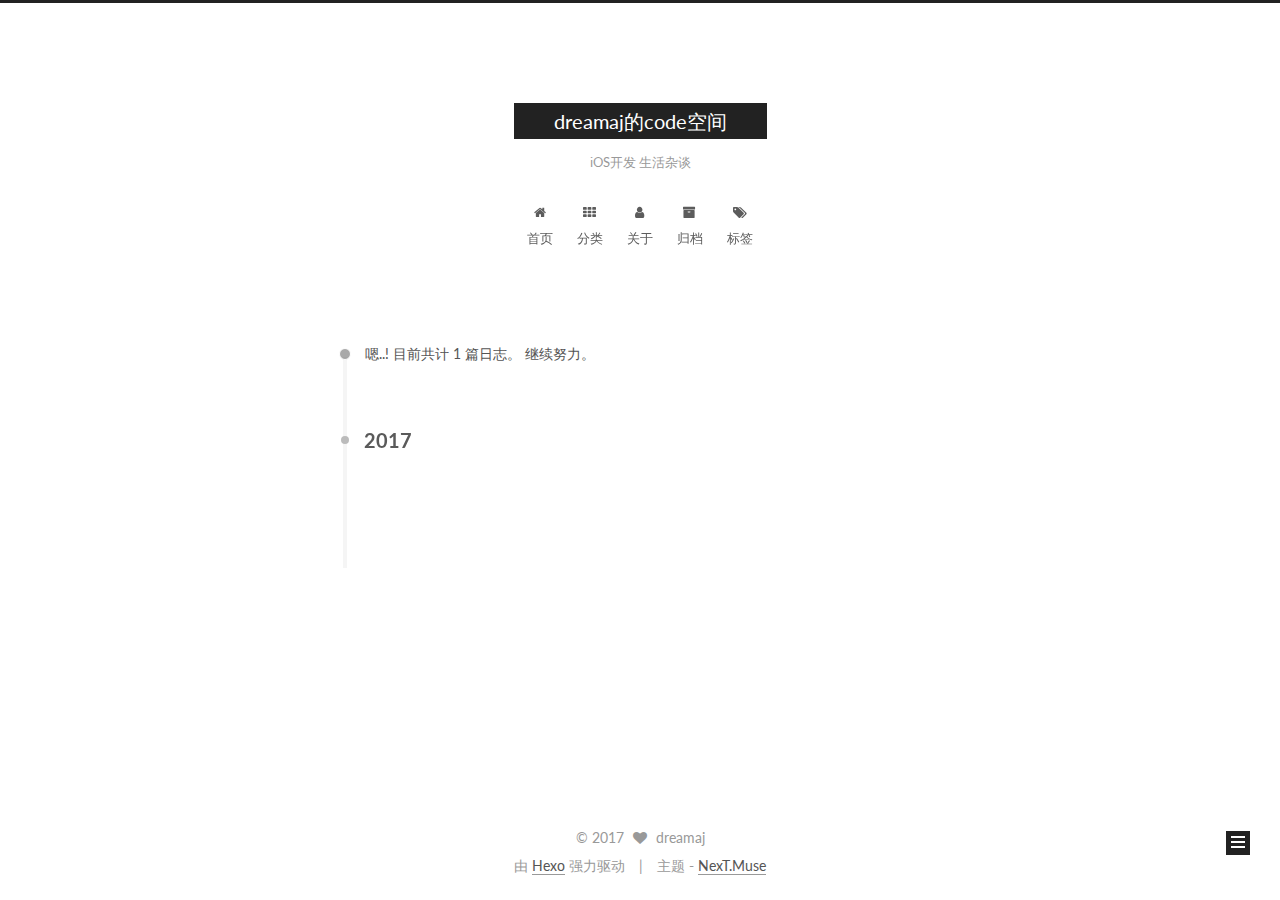
==== commit bd019ad5: "Site updated: 2017-03-13 09:53:08" ====
--- a/archives/index.html
+++ b/archives/index.html
@@ -291,9 +291,9 @@
 
       <h1 class="post-title">
         
-            <a class="post-title-link" href="/2017/03/11/hello-world/" itemprop="url">
+            <a class="post-title-link" href="/2017/03/11/突发奇想的建站/" itemprop="url">
               
-                <span itemprop="name">Hello World</span>
+                <span itemprop="name">突发奇想的建站</span>
               
             </a>
         
@@ -301,7 +301,7 @@
 
       <div class="post-meta">
         <time class="post-time" itemprop="dateCreated"
-              datetime="2017-03-11T13:02:36+08:00"
+              datetime="2017-03-11T13:24:21+08:00"
               content="2017-03-11" >
           03-11
         </time>
@@ -367,7 +367,25 @@
           
 
           
-
+            
+            
+            <div class="site-state-item site-state-categories">
+              
+                <span class="site-state-item-count">1</span>
+                <span class="site-state-item-name">分类</span>
+              
+            </div>
+          
+
+          
+            
+            
+            <div class="site-state-item site-state-tags">
+              
+                <span class="site-state-item-count">1</span>
+                <span class="site-state-item-name">标签</span>
+              
+            </div>
           
 
         </nav>
--- a/css/main.css
+++ b/css/main.css
@@ -1698,7 +1698,7 @@
   width: 4px;
   height: 4px;
   border-radius: 50%;
-  background: #333973;
+  background: #4fafff;
 }
 .links-of-blogroll {
   font-size: 13px;
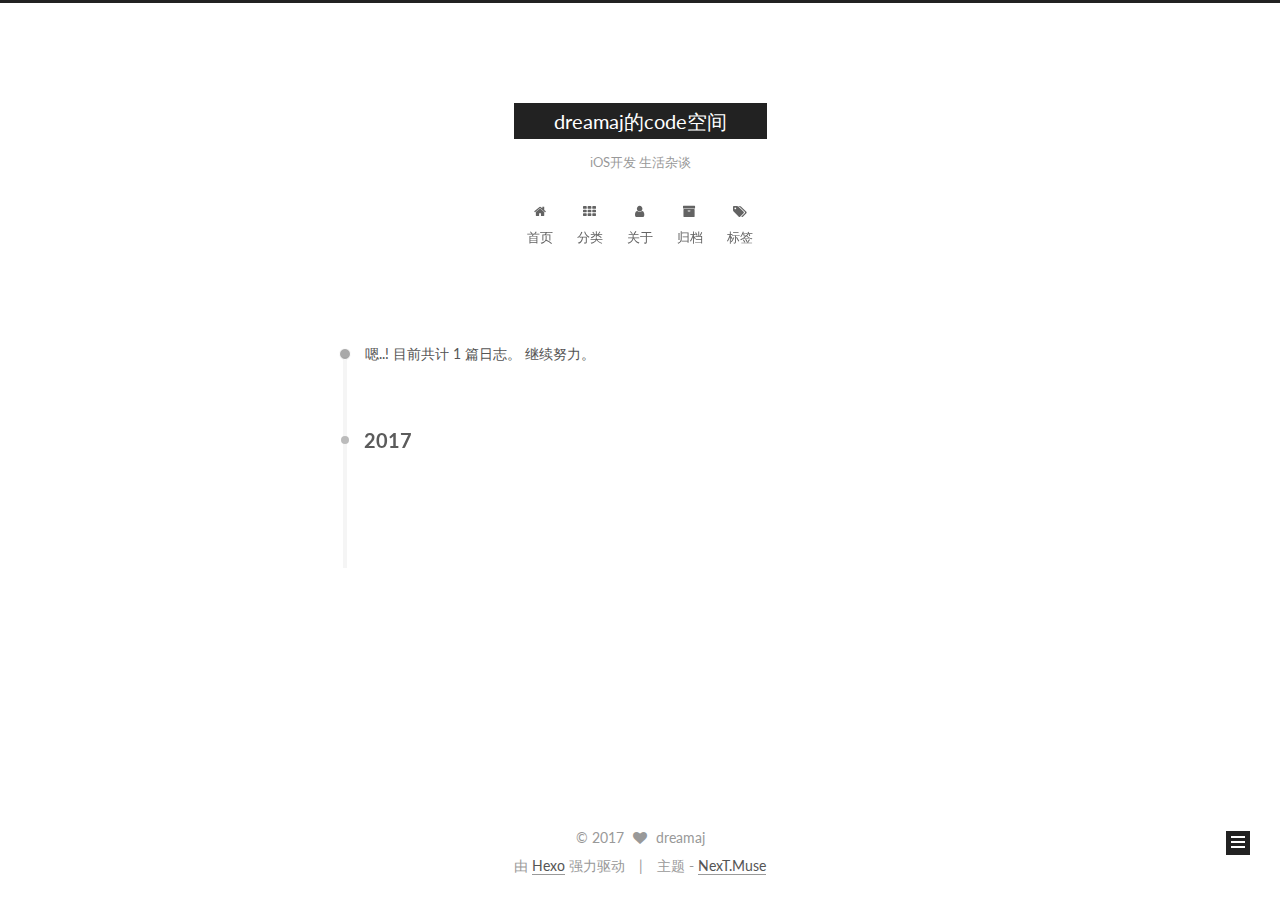
==== commit 64165231: "Site updated: 2017-03-13 10:09:07" ====
--- a/archives/index.html
+++ b/archives/index.html
@@ -348,7 +348,7 @@
       <section class="site-overview sidebar-panel sidebar-panel-active">
         <div class="site-author motion-element" itemprop="author" itemscope itemtype="http://schema.org/Person">
           <img class="site-author-image" itemprop="image"
-               src="/uploads/avatar.jpg"
+               src="/source/uploads/avatar.jpg"
                alt="dreamaj" />
           <p class="site-author-name" itemprop="name">dreamaj</p>
            
--- a/css/main.css
+++ b/css/main.css
@@ -1698,7 +1698,7 @@
   width: 4px;
   height: 4px;
   border-radius: 50%;
-  background: #4fafff;
+  background: #ffad32;
 }
 .links-of-blogroll {
   font-size: 13px;
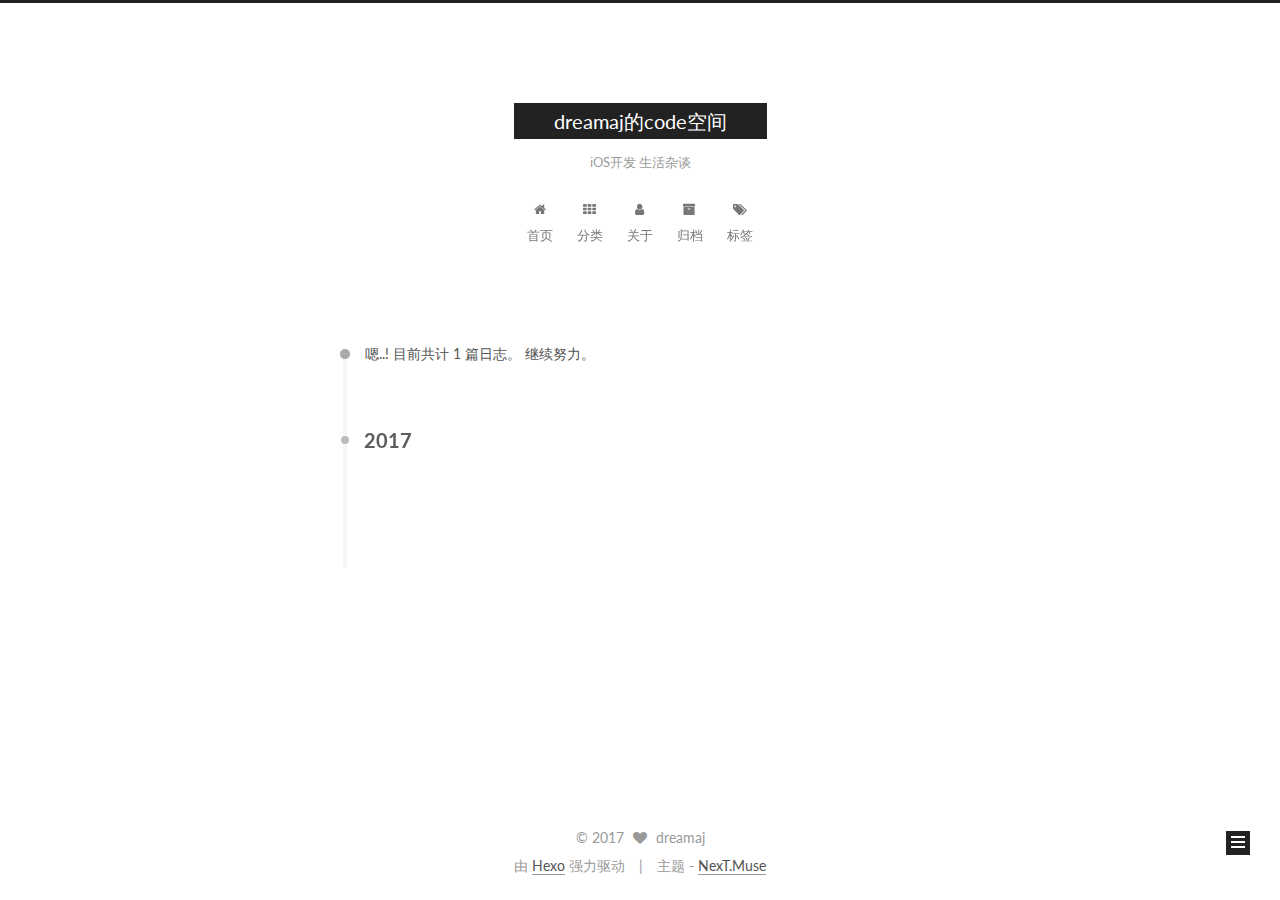
==== commit f59b7202: "Site updated: 2017-03-13 10:15:34" ====
--- a/archives/index.html
+++ b/archives/index.html
@@ -104,7 +104,7 @@
   var CONFIG = {
     root: '/',
     scheme: 'Muse',
-    sidebar: {"position":"left","display":"always","offset":12,"offset_float":0,"b2t":false,"scrollpercent":false},
+    sidebar: {"position":"right","display":"always","offset":12,"offset_float":0,"b2t":false,"scrollpercent":false},
     fancybox: true,
     motion: true,
     duoshuo: {
@@ -154,7 +154,7 @@
     
   
 
-  <div class="container one-collumn sidebar-position-left  page-archive  ">
+  <div class="container one-collumn sidebar-position-right  page-archive  ">
     <div class="headband"></div>
 
     <header id="header" class="header" itemscope itemtype="http://schema.org/WPHeader">
@@ -201,7 +201,7 @@
       
         
         <li class="menu-item menu-item-categories">
-          <a href="/categories" rel="section">
+          <a href="/source/categories" rel="section">
             
               <i class="menu-item-icon fa fa-fw fa-th"></i> <br />
             
@@ -231,7 +231,7 @@
       
         
         <li class="menu-item menu-item-tags">
-          <a href="/tags" rel="section">
+          <a href="/source/tags" rel="section">
             
               <i class="menu-item-icon fa fa-fw fa-tags"></i> <br />
             
--- a/css/main.css
+++ b/css/main.css
@@ -1698,7 +1698,7 @@
   width: 4px;
   height: 4px;
   border-radius: 50%;
-  background: #ffad32;
+  background: #ff1c33;
 }
 .links-of-blogroll {
   font-size: 13px;
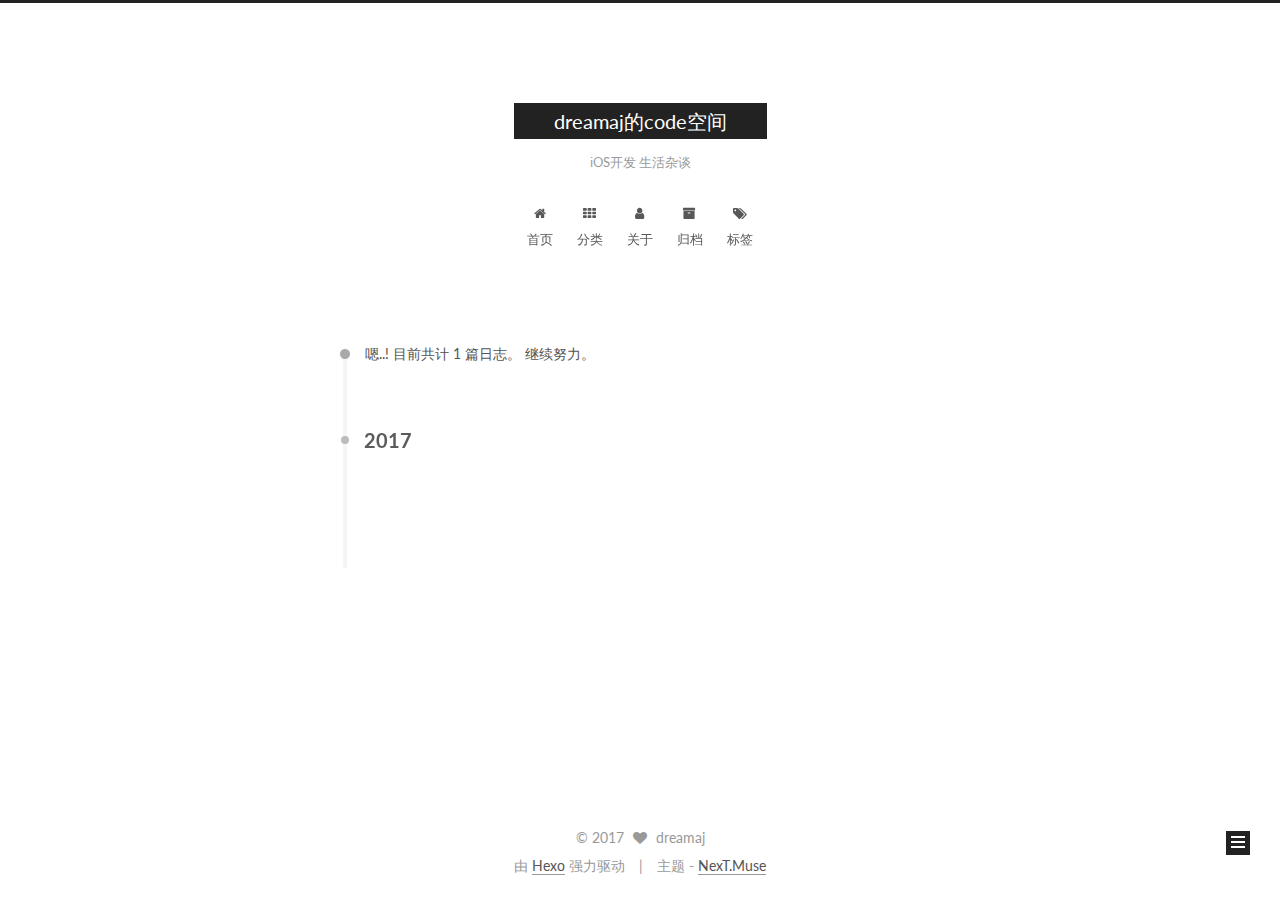
==== commit e5b52a2f: "Site updated: 2017-03-13 10:18:05" ====
--- a/archives/index.html
+++ b/archives/index.html
@@ -348,7 +348,7 @@
       <section class="site-overview sidebar-panel sidebar-panel-active">
         <div class="site-author motion-element" itemprop="author" itemscope itemtype="http://schema.org/Person">
           <img class="site-author-image" itemprop="image"
-               src="/source/uploads/avatar.jpg"
+               src="/uploads/avatar.jpg"
                alt="dreamaj" />
           <p class="site-author-name" itemprop="name">dreamaj</p>
            
--- a/css/main.css
+++ b/css/main.css
@@ -1698,7 +1698,7 @@
   width: 4px;
   height: 4px;
   border-radius: 50%;
-  background: #ff1c33;
+  background: #9d24f6;
 }
 .links-of-blogroll {
   font-size: 13px;
